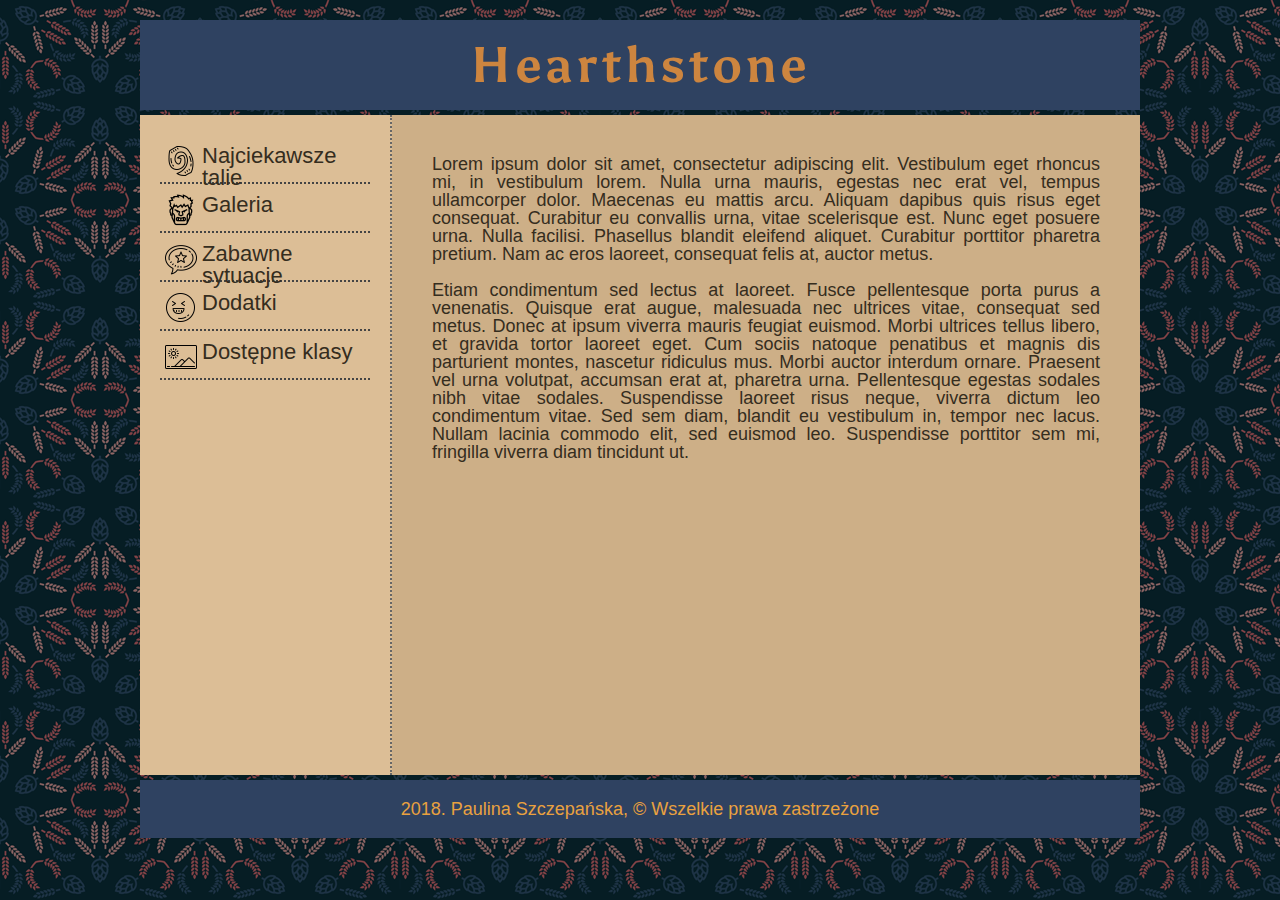
==== index.html @ 40e544c2 "projekt aplikacje WWW" ====
<!DOCTYPE html>
<html lang="pl">
<head>
    <meta charset="UTF-8">
    <title>Hearthstone</title>
    <link href="style.css" rel="stylesheet" type="text/css" />
    <link href="https://fonts.googleapis.com/css?family=Asul:400,700" rel="stylesheet">
</head>
<body>
<div id="container">
    <div id="title">
        <a href="index.html">
            Hearthstone
        </a>
    </div>
    <div id="sidebar">
    <ul>
        <li><div class="icon im-talie"></div><a href="talie.html">Najciekawsze talie</a></li>
        <li><div class="icon im-galeria"></div><a href="galeria.html">Galeria</a></li>
        <li><div class="icon im-funny"></div><a href="funny.html">Zabawne sytuacje</a></li>
        <li><div class="icon im-dodatki"></div><a href="dodatki.html">Dodatki</a></li>
        <li><div class="icon im-klasy"></div><a href="klasy.html">Dostępne klasy</a></li>
    </ul>
    </div>
    <div id="content">
        <p>Lorem ipsum dolor sit amet, consectetur adipiscing elit. Vestibulum eget rhoncus mi, in vestibulum lorem. Nulla urna mauris, egestas nec erat vel, tempus ullamcorper dolor. Maecenas eu mattis arcu. Aliquam dapibus quis risus eget consequat. Curabitur eu convallis urna, vitae scelerisque est. Nunc eget posuere urna. Nulla facilisi. Phasellus blandit eleifend aliquet. Curabitur porttitor pharetra pretium. Nam ac eros laoreet, consequat felis at, auctor metus.</p>
        <br>
        <p>Etiam condimentum sed lectus at laoreet. Fusce pellentesque porta purus a venenatis. Quisque erat augue, malesuada nec ultrices vitae, consequat sed metus. Donec at ipsum viverra mauris feugiat euismod. Morbi ultrices tellus libero, et gravida tortor laoreet eget. Cum sociis natoque penatibus et magnis dis parturient montes, nascetur ridiculus mus. Morbi auctor interdum ornare. Praesent vel urna volutpat, accumsan erat at, pharetra urna. Pellentesque egestas sodales nibh vitae sodales. Suspendisse laoreet risus neque, viverra dictum leo condimentum vitae. Sed sem diam, blandit eu vestibulum in, tempor nec lacus. Nullam lacinia commodo elit, sed euismod leo. Suspendisse porttitor sem mi, fringilla viverra diam tincidunt ut.</p>
    </div>
    <div id="footer">
    <footer>
        2018. Paulina Szczepańska, &copy; Wszelkie prawa zastrzeżone
    </footer>
    </div>
</div>
</body>
</html>
---- style.css ----
html, body, div, span, applet, object, iframe, h1, h2, h3, h4, h5, h6, p, blockquote, pre, a, abbr, acronym, address, big, cite, code, del, dfn, em, img, ins, kbd, q, s, samp, small, strike, strong, sub, sup, tt, var, b, u, i, center, dl, dt, dd, ol, ul, li, fieldset, form, label, legend, table, caption, tbody, tfoot, thead, tr, th, td, article, aside, canvas, details, embed, figure, figcaption, footer, header, hgroup, menu, nav, output, ruby, section, summary, time, mark, audio, video {
    margin: 0;
    padding: 0;
    border: 0;
    font-size: 100%;
    vertical-align: baseline;
}

article, aside, details, figcaption, figure, footer, header, hgroup, menu, nav, section {
    display: block;
}

body {
    line-height: 1;
}

ul, ol {
    list-style: none;
}

blockquote, q {
    quotes: none;
}

blockquote:before, blockquote:after, q:before, q:after {
    content: '';
}

table {
    border-collapse:collapse;
    border-spacing:0;
}

body{
    background-image: url("img/wheat.png");
    font-family: Calibri, sans-serif;
    color: #352d1e;
}
a{
    color: #352d1e;
    display: block;
    text-decoration: none;
}
#container{
    width: 1000px;
    margin-left: auto;
    margin-right: auto;
}
#title > a{
    margin-top: 20px;
    margin-bottom: 5px;
    font-size: 50px;
    letter-spacing: 3px;
    font-weight: 900;
    text-align: center;
    padding: 20px;
    font-family: 'Asul', sans-serif;
    background: #2f4261;
    color: peru;

}
#sidebar{
    background: #dcbe96;
    float: left;
    width: 210px;
    min-height: 620px;
    padding: 20px;
    border-right: 2px dotted #666666;
}
#sidebar > ul > li{
    font-size: 22px;
    height: 32px;
    padding: 10px 5px 5px;
    border-bottom: 2px dotted #444444;
}
#sidebar > ul > li:hover
{
    background-color: #b0926c;
    cursor: pointer;
}
#content{
    background: #cdaf87;
    float: left;
    padding: 40px;
    width: 668px;
    min-height: 580px;
    text-align: justify;
    font-size: 18px;
    margin-bottom: 5px;
}
#footer{
    clear: both;
    text-align: center;
    color: #e9a13f;
    padding: 20px;
    font-size: 18px;
    background: #2f4261;
}
.icon{
    background-image: url('img/sprite.png');
    clear: both;
    width: 32px;
    height: 32px;
    float: left;
    margin-right: 5px;
}
.im-talie{
    background-position-x: 0;
}
.im-galeria{
    background-position-x: 32px;
}
.im-funny{
    background-position-x: 64px;
}
.im-dodatki{
    background-position-x: 96px;
}
.im-klasy{
    background-position-x: 128px;
}
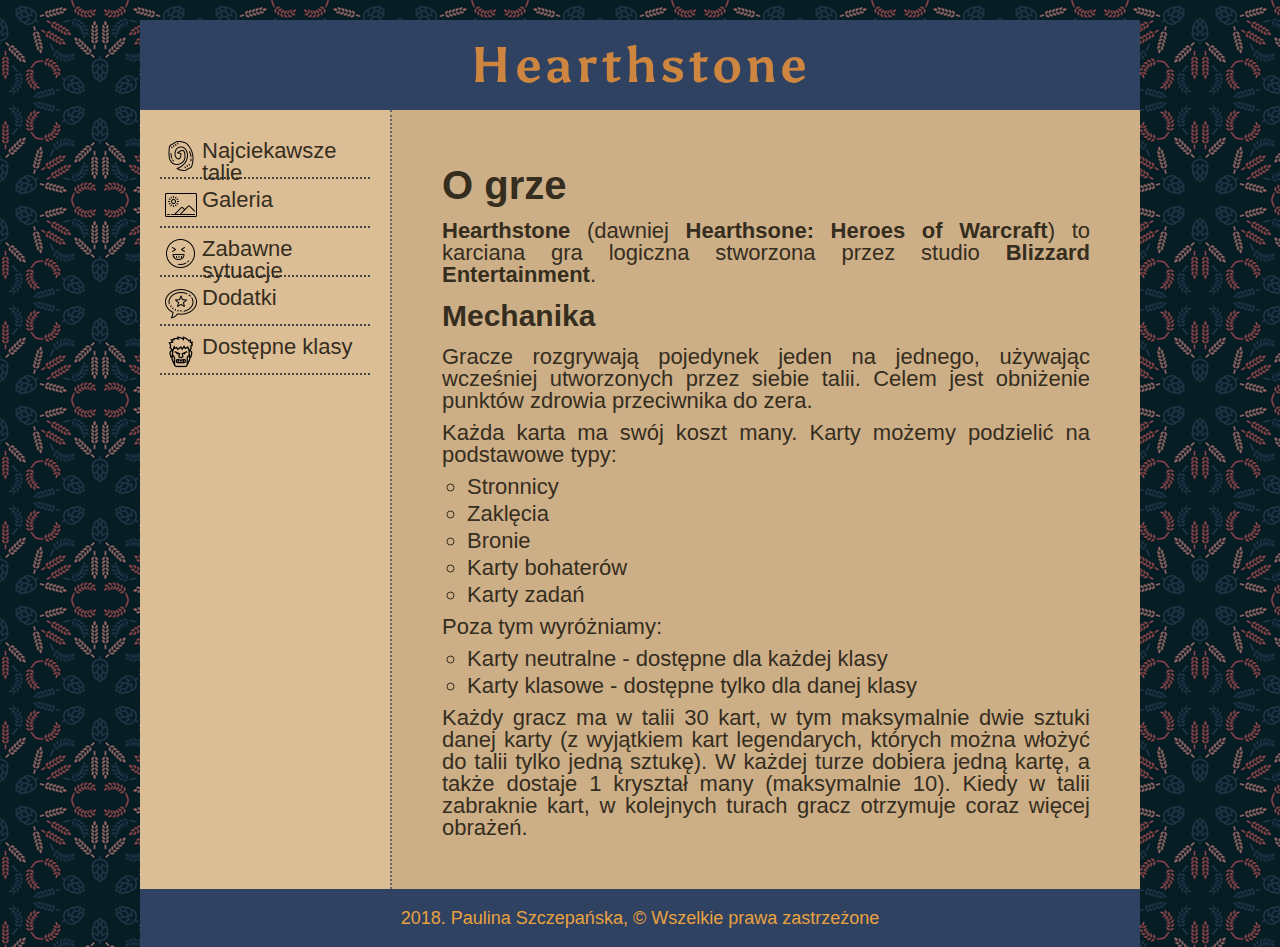
==== commit 5eafaebd: "projekt aplikacje WWW" ====
--- a/index.html
+++ b/index.html
@@ -13,25 +13,39 @@
             Hearthstone
         </a>
     </div>
-    <div id="sidebar">
-    <ul>
-        <li><div class="icon im-talie"></div><a href="talie.html">Najciekawsze talie</a></li>
-        <li><div class="icon im-galeria"></div><a href="galeria.html">Galeria</a></li>
-        <li><div class="icon im-funny"></div><a href="funny.html">Zabawne sytuacje</a></li>
-        <li><div class="icon im-dodatki"></div><a href="dodatki.html">Dodatki</a></li>
-        <li><div class="icon im-klasy"></div><a href="klasy.html">Dostępne klasy</a></li>
-    </ul>
-    </div>
-    <div id="content">
-        <p>Lorem ipsum dolor sit amet, consectetur adipiscing elit. Vestibulum eget rhoncus mi, in vestibulum lorem. Nulla urna mauris, egestas nec erat vel, tempus ullamcorper dolor. Maecenas eu mattis arcu. Aliquam dapibus quis risus eget consequat. Curabitur eu convallis urna, vitae scelerisque est. Nunc eget posuere urna. Nulla facilisi. Phasellus blandit eleifend aliquet. Curabitur porttitor pharetra pretium. Nam ac eros laoreet, consequat felis at, auctor metus.</p>
-        <br>
-        <p>Etiam condimentum sed lectus at laoreet. Fusce pellentesque porta purus a venenatis. Quisque erat augue, malesuada nec ultrices vitae, consequat sed metus. Donec at ipsum viverra mauris feugiat euismod. Morbi ultrices tellus libero, et gravida tortor laoreet eget. Cum sociis natoque penatibus et magnis dis parturient montes, nascetur ridiculus mus. Morbi auctor interdum ornare. Praesent vel urna volutpat, accumsan erat at, pharetra urna. Pellentesque egestas sodales nibh vitae sodales. Suspendisse laoreet risus neque, viverra dictum leo condimentum vitae. Sed sem diam, blandit eu vestibulum in, tempor nec lacus. Nullam lacinia commodo elit, sed euismod leo. Suspendisse porttitor sem mi, fringilla viverra diam tincidunt ut.</p>
-    </div>
-    <div id="footer">
+        <div id="sidebar">
+            <ul>
+                <li><div class="icon im-talie"></div><a href="talie.html">Najciekawsze talie</a></li>
+                <li><div class="icon im-galeria"></div><a href="galeria.html">Galeria</a></li>
+                <li><div class="icon im-funny"></div><a href="funny.html">Zabawne sytuacje</a></li>
+                <li><div class="icon im-dodatki"></div><a href="dodatki.html">Dodatki</a></li>
+                <li><div class="icon im-klasy"></div><a href="klasy.html">Dostępne klasy</a></li>
+            </ul>
+        </div>
+        <div id="content">
+            <h1>O grze</h1>
+            <p><b>Hearthstone</b> (dawniej <b>Hearthsone: Heroes of Warcraft</b>) to karciana gra logiczna stworzona przez studio <b>Blizzard Entertainment</b>.</p>
+            <h3>Mechanika</h3>
+            <p>Gracze rozgrywają pojedynek jeden na jednego, używając wcześniej utworzonych przez siebie talii. Celem jest obniżenie punktów zdrowia przeciwnika do zera.</p>
+            <p>Każda karta ma swój koszt many. Karty możemy podzielić na podstawowe typy:</p>
+            <ul>
+                <li>Stronnicy</li>
+                <li>Zaklęcia</li>
+                <li>Bronie</li>
+                <li>Karty bohaterów</li>
+                <li>Karty zadań</li>
+            </ul>
+            <p>Poza tym wyróżniamy:</p>
+            <ul>
+                <li>Karty neutralne - dostępne dla każdej klasy</li>
+                <li>Karty klasowe - dostępne tylko dla danej klasy</li>
+            </ul>
+            <p>Każdy gracz ma w talii 30 kart, w tym maksymalnie dwie sztuki danej karty (z wyjątkiem kart legendarych, których można włożyć do talii tylko jedną sztukę). W każdej turze dobiera jedną kartę, a także dostaje 1 kryształ many (maksymalnie 10). Kiedy w talii zabraknie kart, w kolejnych turach gracz otrzymuje coraz więcej obrażeń.</p>
+        </div>
+
     <footer>
         2018. Paulina Szczepańska, &copy; Wszelkie prawa zastrzeżone
     </footer>
-    </div>
 </div>
 </body>
 </html>--- a/style.css
+++ b/style.css
@@ -41,14 +41,29 @@
     display: block;
     text-decoration: none;
 }
+h1{
+    font-size: 40px;
+    margin: 15px 10px;
+}
+h3{
+    font-size: 30px;
+    margin: 15px 10px;
+}
+p{
+    margin: 10px;
+}
+img{
+    max-width: 100%;
+    max-height: 100%;
+}
 #container{
-    width: 1000px;
+    background: #dcbe96;
+    max-width: 1000px;
     margin-left: auto;
     margin-right: auto;
 }
 #title > a{
     margin-top: 20px;
-    margin-bottom: 5px;
     font-size: 50px;
     letter-spacing: 3px;
     font-weight: 900;
@@ -60,12 +75,10 @@
 
 }
 #sidebar{
-    background: #dcbe96;
     float: left;
     width: 210px;
-    min-height: 620px;
+    height: 100%;
     padding: 20px;
-    border-right: 2px dotted #666666;
 }
 #sidebar > ul > li{
     font-size: 22px;
@@ -85,10 +98,14 @@
     width: 668px;
     min-height: 580px;
     text-align: justify;
-    font-size: 18px;
-    margin-bottom: 5px;
+    font-size: 22px;
+    border-left: 2px dotted #666666;
 }
-#footer{
+#content > ul > li{
+    list-style-type: circle;
+    margin: 5px 35px;
+}
+footer{
     clear: both;
     text-align: center;
     color: #e9a13f;
@@ -108,14 +125,26 @@
     background-position-x: 0;
 }
 .im-galeria{
+    background-position-x: 128px;
+}
+.im-funny{
+    background-position-x: 96px;
+}
+.im-dodatki{
+    background-position-x: 64px;
+}
+.im-klasy{
     background-position-x: 32px;
 }
-.im-funny{
-    background-position-x: 64px;
+.gallery{
+    float: left;
+    width: 302px;
+    height: 169px;
+    margin: 16px 16px 56px;
+    -webkit-box-shadow: 2px 2px 2px 2px rgba(53,45,30,1);
+    -moz-box-shadow: 2px 2px 2px 2px rgba(53,45,30,1);
+    box-shadow: 2px 3px 2px 2px rgba(53,45,30,1);
 }
-.im-dodatki{
-    background-position-x: 96px;
-}
-.im-klasy{
-    background-position-x: 128px;
+.gallery:hover{
+    transform: scale(1.15);
 }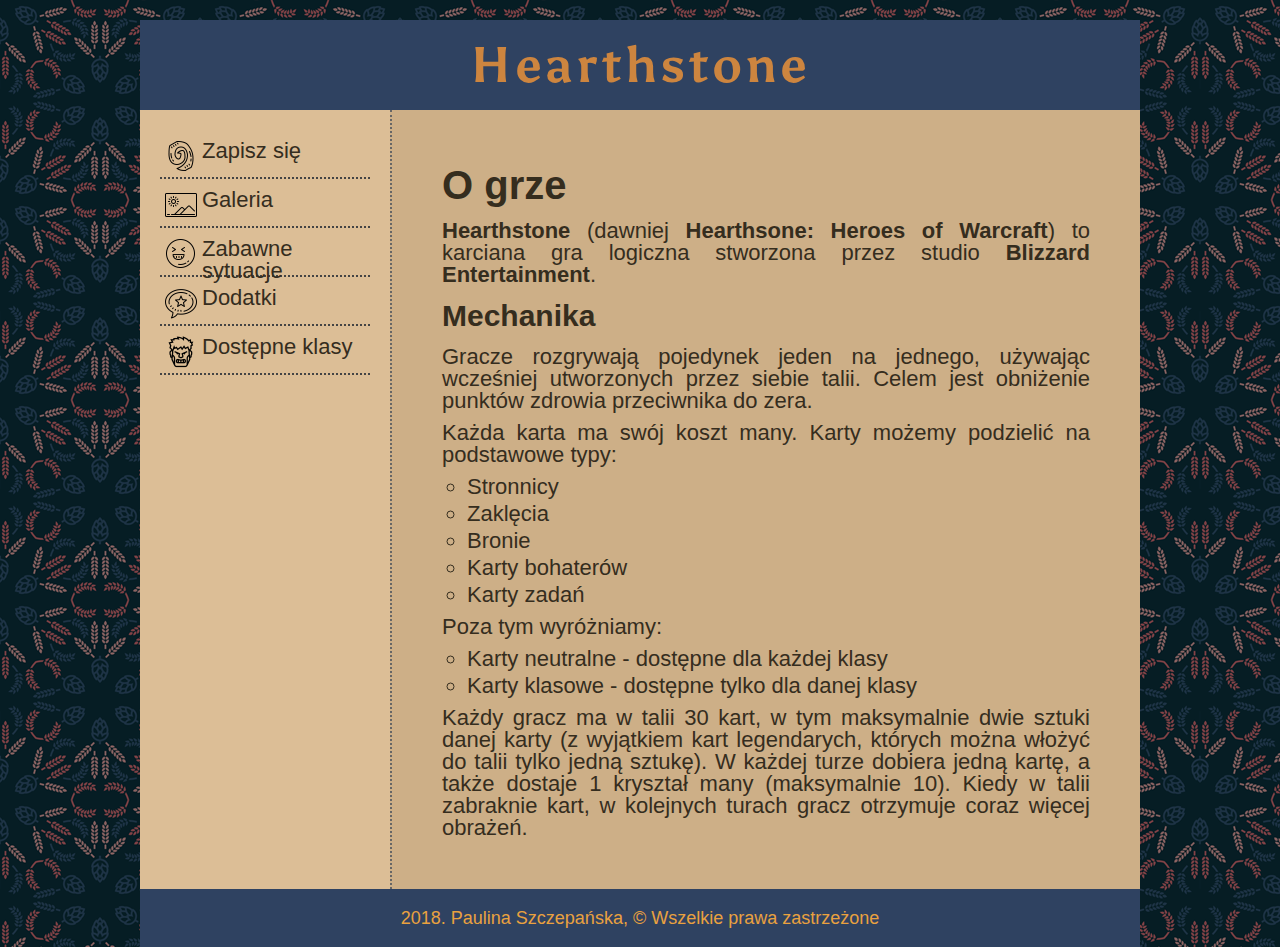
==== commit 54e2e8bd: "projekt aplikacje WWW" ====
--- a/index.html
+++ b/index.html
@@ -15,7 +15,7 @@
     </div>
         <div id="sidebar">
             <ul>
-                <li><div class="icon im-talie"></div><a href="talie.html">Najciekawsze talie</a></li>
+                <li><div class="icon im-formularz"></div><a href="formularz.html">Zapisz się</a></li>
                 <li><div class="icon im-galeria"></div><a href="galeria.html">Galeria</a></li>
                 <li><div class="icon im-funny"></div><a href="funny.html">Zabawne sytuacje</a></li>
                 <li><div class="icon im-dodatki"></div><a href="dodatki.html">Dodatki</a></li>
--- a/style.css
+++ b/style.css
@@ -55,6 +55,19 @@
 img{
     max-width: 100%;
     max-height: 100%;
+}
+iframe{
+    margin: 20px;
+}
+table {
+    border-collapse: collapse;
+    border-spacing: 0;
+}
+table, td, th{
+    padding: 5px;
+    text-align: center;
+    border: 1px solid #352d1e;
+    margin: auto auto 10px;
 }
 #container{
     background: #dcbe96;
@@ -121,7 +134,7 @@
     float: left;
     margin-right: 5px;
 }
-.im-talie{
+.im-formularz{
     background-position-x: 0;
 }
 .im-galeria{
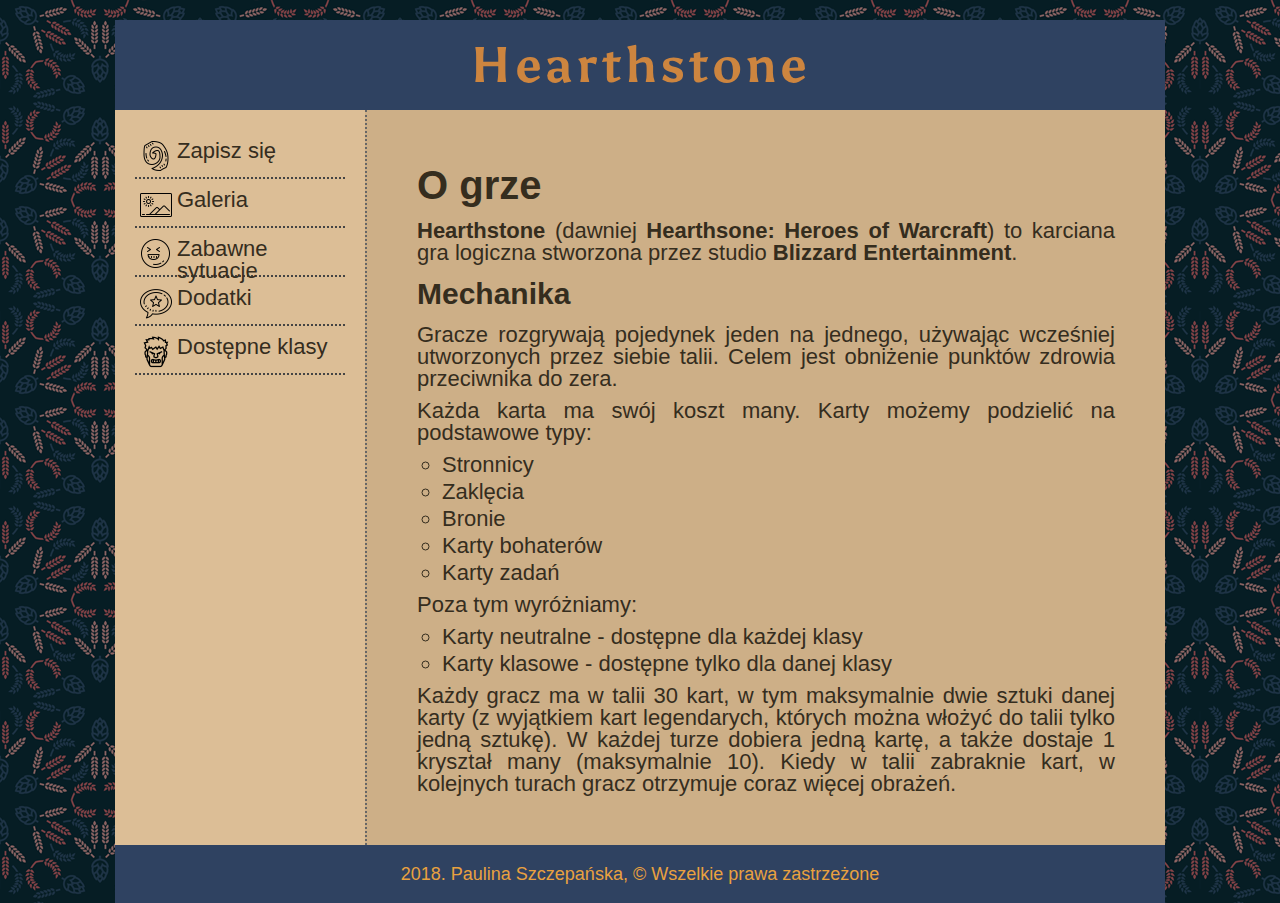
==== commit 1ac42090: "projekt aplikacje WWW" ====
--- a/index.html
+++ b/index.html
@@ -2,6 +2,7 @@
 <html lang="pl">
 <head>
     <meta charset="UTF-8">
+    <link rel="Shortcut icon" href="img/hs.ico" />
     <title>Hearthstone</title>
     <link href="style.css" rel="stylesheet" type="text/css" />
     <link href="https://fonts.googleapis.com/css?family=Asul:400,700" rel="stylesheet">
--- a/style.css
+++ b/style.css
@@ -45,6 +45,11 @@
     font-size: 40px;
     margin: 15px 10px;
 }
+h2{
+    font-size: 35px;
+    text-align: center;
+    margin-bottom: 20px;
+}
 h3{
     font-size: 30px;
     margin: 15px 10px;
@@ -69,19 +74,166 @@
     border: 1px solid #352d1e;
     margin: auto auto 10px;
 }
+input[type=text],
+input[type=password]{
+    width: 300px;
+    background-color: #eed7be;
+    color: #82734d;
+    border: 2px solid #ab9b6c;
+    border-radius: 5px;
+    font-size: 20px;
+    padding: 10px;
+    box-sizing: border-box;
+    outline: none;
+    margin-top: 10px;
+}
+input[type=text]:focus,
+input[type=password]:focus{
+    border: 2px solid #b0926c;
+    background-color: #eddbcc;
+    color: #322a1b;
+}
+input[type=submit]
+{
+    width: 300px;
+    background-color: #3f3726;
+    font-size:20px;
+    color: #eed7be;
+    padding: 15px 10px;
+    margin-top: 20px;
+    border: none;
+    border-radius: 5px;
+    cursor: pointer;
+    letter-spacing: 2px;
+    outline: none;
+}
+
+input[type=submit]:hover
+{
+    background-color: #322a1b;
+}
+
+@media (min-width: 1100px) {
+    #title{
+        font-size: 50px;
+    }
+    #container{
+        width: 1050px;
+    }
+    #sidebar{
+        width: 210px;
+        padding: 20px;
+    }
+    #sidebar > ul > li{
+        padding: 10px 5px 5px;
+    }
+    #content{
+        width: 718px;
+        border-left: 2px dotted #666666;
+        padding: 40px;
+        font-size: 22px;
+    }
+    iframe{
+        width: 560px;
+        height: 315px;
+    }
+}
+@media (max-width: 1100px) and (min-width: 1000px){
+    #title{
+        font-size: 50px;
+    }
+    #container{
+        width: 950px;
+    }
+    #sidebar{
+        width: 210px;
+        padding: 20px;
+    }
+    #sidebar > ul > li{
+        padding: 10px 5px 5px;
+    }
+    #content{
+        width: 618px;
+        border-left: 2px dotted #666666;
+        padding: 40px;
+        font-size: 22px;
+    }
+    iframe{
+        width: 560px;
+        height: 315px;
+    }
+}
+@media (max-width: 1000px) and (min-width: 800px){
+    #title{
+        font-size: 50px;
+    }
+    #container{
+        width: 750px;
+    }
+    #sidebar{
+        width: 210px;
+        padding: 20px;
+    }
+    #sidebar > ul > li{
+        padding: 10px 5px 5px;
+    }
+    #content{
+        width: 418px;
+        border-left: 2px dotted #666666;
+        padding: 40px;
+        font-size: 22px;
+    }
+    iframe{
+        width: 392px;
+        height: 220px;
+    }
+}
+@media (max-width: 800px){
+    #title{
+        font-size: 40px;
+    }
+    #container{
+        width: 90%;
+    }
+    #sidebar{
+        width: 94%;
+        padding: 3% 3% 0;
+    }
+    #sidebar > ul > li{
+        padding-top: 10px;
+        padding-bottom: 10px;
+    }
+    #content{
+        width: 96%;
+        padding: 2%;
+        font-size: 17px;
+    }
+    .gallery:hover{
+        transform: scale(1.05);
+    }
+    iframe{
+        width: 296px;
+        height: 166px;
+    }
+}
+
+#formularz{
+    width: 300px;
+    margin-left: auto;
+    margin-right: auto;
+}
 #container{
     background: #dcbe96;
-    max-width: 1000px;
     margin-left: auto;
     margin-right: auto;
 }
 #title > a{
     margin-top: 20px;
-    font-size: 50px;
     letter-spacing: 3px;
     font-weight: 900;
     text-align: center;
-    padding: 20px;
+    padding-top: 20px;
+    padding-bottom: 20px;
     font-family: 'Asul', sans-serif;
     background: #2f4261;
     color: peru;
@@ -89,14 +241,11 @@
 }
 #sidebar{
     float: left;
-    width: 210px;
     height: 100%;
-    padding: 20px;
 }
 #sidebar > ul > li{
     font-size: 22px;
     height: 32px;
-    padding: 10px 5px 5px;
     border-bottom: 2px dotted #444444;
 }
 #sidebar > ul > li:hover
@@ -107,12 +256,8 @@
 #content{
     background: #cdaf87;
     float: left;
-    padding: 40px;
-    width: 668px;
     min-height: 580px;
     text-align: justify;
-    font-size: 22px;
-    border-left: 2px dotted #666666;
 }
 #content > ul > li{
     list-style-type: circle;
@@ -157,7 +302,4 @@
     -webkit-box-shadow: 2px 2px 2px 2px rgba(53,45,30,1);
     -moz-box-shadow: 2px 2px 2px 2px rgba(53,45,30,1);
     box-shadow: 2px 3px 2px 2px rgba(53,45,30,1);
-}
-.gallery:hover{
-    transform: scale(1.15);
 }